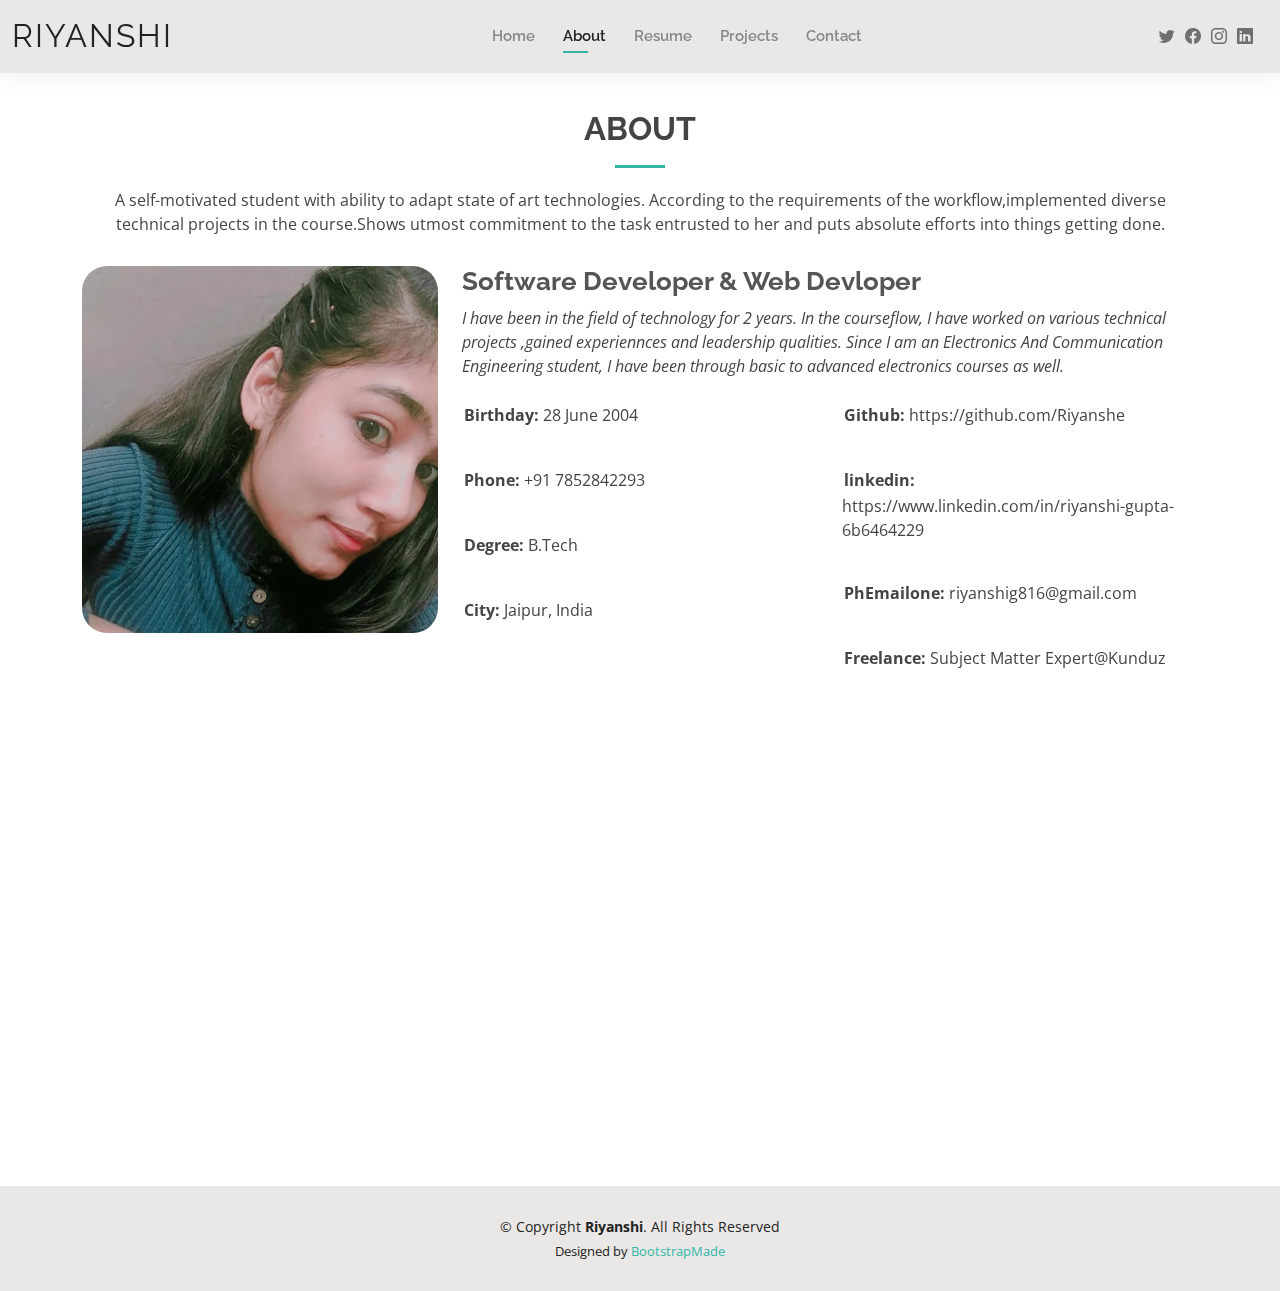
==== about.html @ 714c1dda "Intial Commit" ====
<!DOCTYPE html>
<html lang="en">

<head>
  <meta charset="utf-8">
  <meta content="width=device-width, initial-scale=1.0" name="viewport">

  <title>About - Kelly Bootstrap Template</title>
  <meta content="" name="description">
  <meta content="" name="keywords">

  <!-- Favicons -->
  <link href="assets/img/favicon.png" rel="icon">
  <link href="assets/img/apple-touch-icon.png" rel="apple-touch-icon">

  <!-- Google Fonts -->
  <link href="https://fonts.googleapis.com/css?family=Open+Sans:300,300i,400,400i,600,600i,700,700i|Raleway:300,300i,400,400i,500,500i,600,600i,700,700i|Poppins:300,300i,400,400i,500,500i,600,600i,700,700i" rel="stylesheet">

  <!-- Vendor CSS Files -->
  <link href="assets/vendor/aos/aos.css" rel="stylesheet">
  <link href="assets/vendor/bootstrap/css/bootstrap.min.css" rel="stylesheet">
  <link href="assets/vendor/bootstrap-icons/bootstrap-icons.css" rel="stylesheet">
  <link href="assets/vendor/boxicons/css/boxicons.min.css" rel="stylesheet">
  <link href="assets/vendor/glightbox/css/glightbox.min.css" rel="stylesheet">
  <link href="assets/vendor/swiper/swiper-bundle.min.css" rel="stylesheet">

  <!-- Template Main CSS File -->
  <link href="assets/css/style.css" rel="stylesheet">

  <!-- =======================================================
  * Template Name: Kelly - v4.9.1
  * Template URL: https://bootstrapmade.com/kelly-free-bootstrap-cv-resume-html-template/
  * Author: BootstrapMade.com
  * License: https://bootstrapmade.com/license/
  ======================================================== -->
</head>

<body>

  <!-- ======= Header ======= -->
  <header id="header" class="fixed-top">
    <div class="container-fluid d-flex justify-content-between align-items-center">

      <h1 class="logo me-auto me-lg-0"><a href="index.html">Riyanshi</a></h1>
      <!-- Uncomment below if you prefer to use an image logo -->
      <!-- <a href="index.html" class="logo"><img src="assets/img/logo.png" alt="" class="img-fluid"></a>-->

      <nav id="navbar" class="navbar order-last order-lg-0">
        <ul>
          <li><a href="index.html">Home</a></li>
          <li><a class="active" href="about.html">About</a></li>
          <li><a href="resume.html">Resume</a></li>
          <li><a href="services.html">Projects</a></li>
          <li><a href="contact.html">Contact</a></li>
        </ul>
        <i class="bi bi-list mobile-nav-toggle"></i>
      </nav><!-- .navbar -->

      <div class="header-social-links">
        <a href="#" class="twitter"><i class="bi bi-twitter"></i></a>
        <a href="#" class="facebook"><i class="bi bi-facebook"></i></a>
        <a href="#" class="instagram"><i class="bi bi-instagram"></i></a>
        <a href="#" class="linkedin"><i class="bi bi-linkedin"></i></i></a>
      </div>

    </div>

  </header><!-- End Header -->

  <main id="main">

    <!-- ======= About Section ======= -->
    <section id="about" class="about">
      <div class="container" data-aos="fade-up">

        <div class="section-title">
          <h2>About</h2>
          <p>A self-motivated student with ability to adapt state of art technologies. According to the requirements of the workflow,implemented diverse technical projects in the course.Shows utmost commitment to the task entrusted to her and puts absolute efforts into things getting done.</p>
        </div>

        <div class="row">
          <div class="col-lg-4">
            <img src="assets/img/image2.jpeg" style="border-radius: 25px;"  class="img-fluid" alt="">
          </div>
          <div class="col-lg-8 pt-4 pt-lg-0 content">
            <h3>Software Developer &amp; Web Devloper</h3>
            <p class="fst-italic">
              I have been in the field of technology for 2 years. In the courseflow, I have worked on various technical projects ,gained experiennces and leadership qualities. Since I am an Electronics And Communication Engineering student, I have been through basic to advanced electronics courses as well.
            </p>
            <div class="row">
              <div class="col-lg-6">
                <ul>
                  <li><i class="bi bi-rounded-right"></i> <strong>Birthday:</strong> 28 June 2004</li>
                  <li><i class="bi bi-rounded-right"></i> <strong>Phone:</strong> +91 7852842293</li>
                  <li><i class="bi bi-rounded-right"></i> <strong>Degree:</strong> B.Tech</li>
                  <li><i class="bi bi-rounded-right"></i> <strong>City:</strong> Jaipur, India</li>
                </ul>
              </div>
              <div class="col-lg-6">
                <ul>
                  <li><i class="bi bi-rounded-right"></i> <strong>Github:</strong> https://github.com/Riyanshe</li>
                  <li><i class="bi bi-rounded-right"></i> <strong>linkedin:</strong> https://www.linkedin.com/in/riyanshi-gupta-6b6464229</li>
                  <li><i class="bi bi-rounded-right"></i> <strong>PhEmailone:</strong> riyanshig816@gmail.com</li>
                  <li><i class="bi bi-rounded-right"></i> <strong>Freelance:</strong> Subject Matter Expert@Kunduz</li>
                </ul>
              </div>
            </div>
            <p>
              
            </p>
          </div>
        </div>

      </div>
    </section><!-- End About Section -->

    <!-- ======= Skills Section ======= -->
    <section id="skills" class="skills">
      <div class="container" data-aos="fade-up">

        <div class="section-title">
          <h2>Skills</h2>
          <p></p>
        </div>

        <div class="row skills-content">

          <div class="col-lg-6">

            <div class="progress">
              <span class="skill">HTML <i class="val">100%</i></span>
              <div class="progress-bar-wrap">
                <div class="progress-bar" role="progressbar" aria-valuenow="100" aria-valuemin="0" aria-valuemax="100"></div>
              </div>
            </div>

            <div class="progress">
              <span class="skill">CSS <i class="val">90%</i></span>
              <div class="progress-bar-wrap">
                <div class="progress-bar" role="progressbar" aria-valuenow="90" aria-valuemin="0" aria-valuemax="100"></div>
              </div>
            </div>

            <div class="progress">
              <span class="skill">JavaScript <i class="val">75%</i></span>
              <div class="progress-bar-wrap">
                <div class="progress-bar" role="progressbar" aria-valuenow="75" aria-valuemin="0" aria-valuemax="100"></div>
              </div>
            </div>

          </div>

          <div class="col-lg-6">

            <div class="progress">
              <span class="skill">Competitive Coding(C++) <i class="val">80%</i></span>
              <div class="progress-bar-wrap">
                <div class="progress-bar" role="progressbar" aria-valuenow="80" aria-valuemin="0" aria-valuemax="100"></div>
              </div>
            </div>

            <div class="progress">
              <span class="skill">FrontEnd Development <i class="val">90%</i></span>
              <div class="progress-bar-wrap">
                <div class="progress-bar" role="progressbar" aria-valuenow="90" aria-valuemin="0" aria-valuemax="100"></div>
              </div>
            </div>

            <div class="progress">
              <span class="skill">Python <i class="val">55%</i></span>
              <div class="progress-bar-wrap">
                <div class="progress-bar" role="progressbar" aria-valuenow="55" aria-valuemin="0" aria-valuemax="100"></div>
              </div>
            </div>

          </div>

        </div>

      </div>
    </section><!-- End Skills Section -->

    <!-- ======= Facts Section ======= -->
    <!-- End Facts Section -->

    <!-- ======= Testimonials Section ======= -->
    <!-- End Testimonials Section -->

  </main><!-- End #main -->

  <!-- ======= Footer ======= -->
  <footer id="footer">
    <div class="container">
      <div class="copyright">
        &copy; Copyright <strong><span>Riyanshi</span></strong>. All Rights Reserved
      </div>
      <div class="credits">
        <!-- All the links in the footer should remain intact. -->
        <!-- You can delete the links only if you purchased the pro version. -->
        <!-- Licensing information: https://bootstrapmade.com/license/ -->
        <!-- Purchase the pro version with working PHP/AJAX contact form: https://bootstrapmade.com/kelly-free-bootstrap-cv-resume-html-template/ -->
        Designed by <a href="https://bootstrapmade.com/">BootstrapMade</a>
      </div>
    </div>
  </footer><!-- End  Footer -->

  <div id="preloader"></div>
  <a href="#" class="back-to-top d-flex align-items-center justify-content-center"><i class="bi bi-arrow-up-short"></i></a>

  <!-- Vendor JS Files -->
  <script src="assets/vendor/purecounter/purecounter_vanilla.js"></script>
  <script src="assets/vendor/aos/aos.js"></script>
  <script src="assets/vendor/bootstrap/js/bootstrap.bundle.min.js"></script>
  <script src="assets/vendor/glightbox/js/glightbox.min.js"></script>
  <script src="assets/vendor/isotope-layout/isotope.pkgd.min.js"></script>
  <script src="assets/vendor/swiper/swiper-bundle.min.js"></script>
  <script src="assets/vendor/waypoints/noframework.waypoints.js"></script>
  <script src="assets/vendor/php-email-form/validate.js"></script>

  <!-- Template Main JS File -->
  <script src="assets/js/main.js"></script>

</body>

</html>
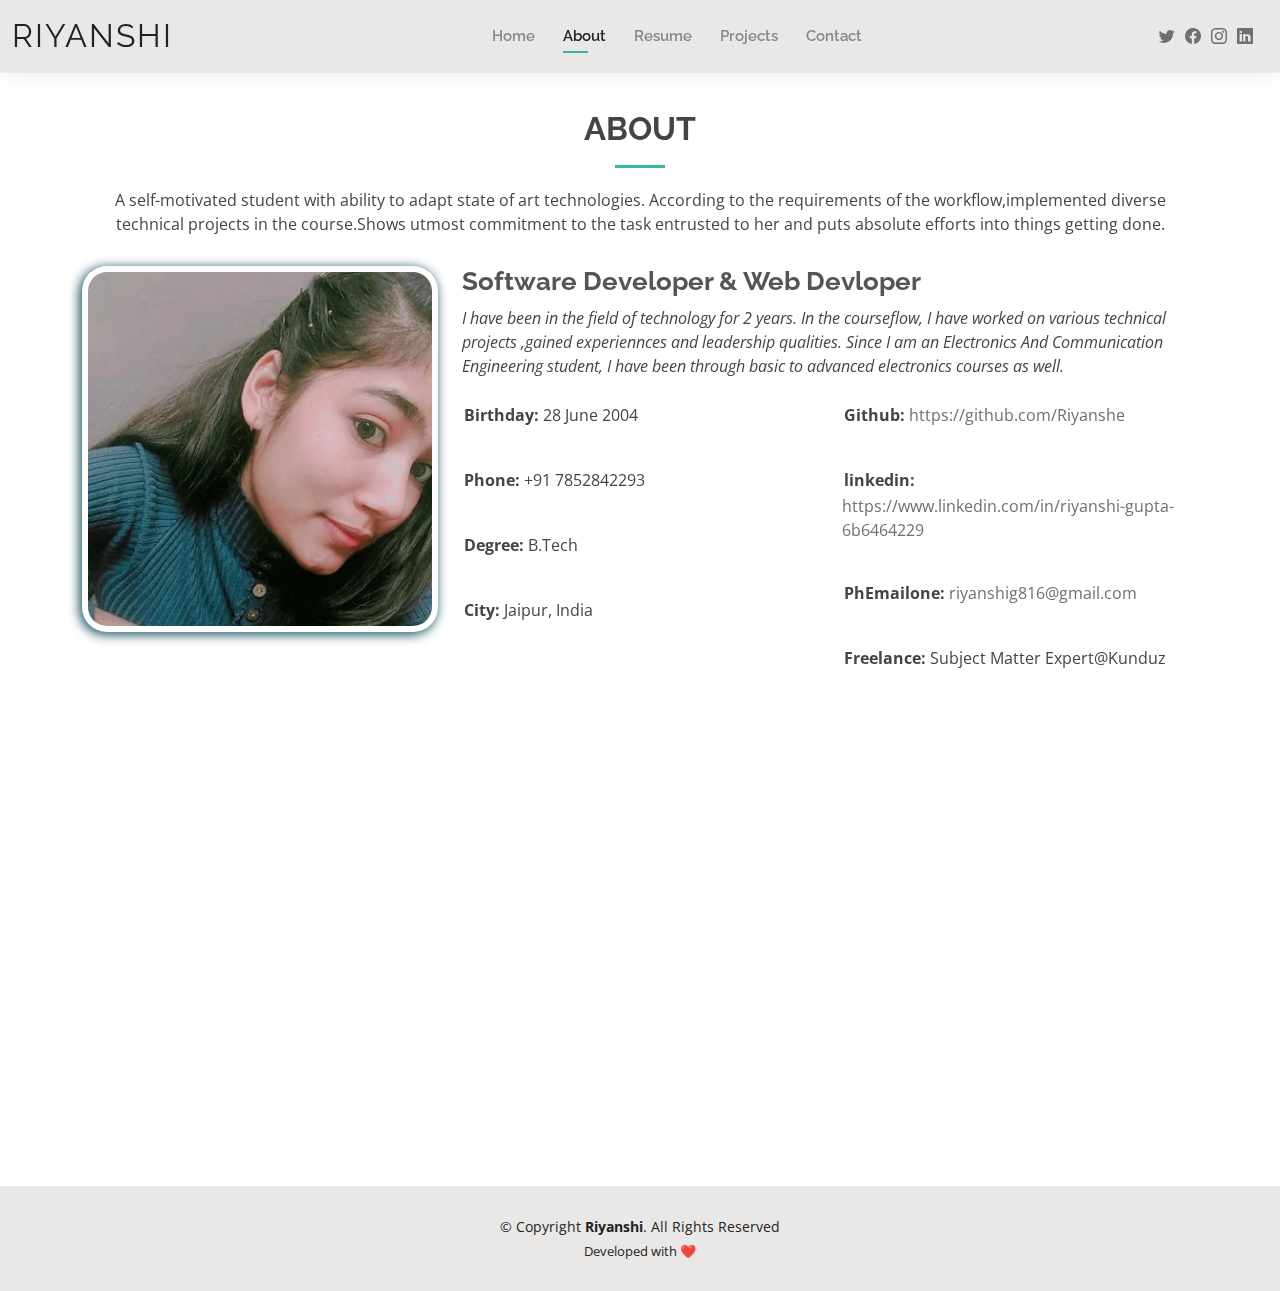
==== commit e025b1e7: "Major commit" ====
--- a/about.html
+++ b/about.html
@@ -5,13 +5,13 @@
   <meta charset="utf-8">
   <meta content="width=device-width, initial-scale=1.0" name="viewport">
 
-  <title>About - Kelly Bootstrap Template</title>
+  <title>About - Riyanshi</title>
   <meta content="" name="description">
   <meta content="" name="keywords">
 
   <!-- Favicons -->
-  <link href="assets/img/favicon.png" rel="icon">
-  <link href="assets/img/apple-touch-icon.png" rel="apple-touch-icon">
+  <link href="assets/img/Screenshot_2022-11-25_225923-removebg-preview.png" rel="icon">
+  <link href="assets/img/Screenshot_2022-11-25_225923-removebg-preview.png" rel="apple-touch-icon">
 
   <!-- Google Fonts -->
   <link href="https://fonts.googleapis.com/css?family=Open+Sans:300,300i,400,400i,600,600i,700,700i|Raleway:300,300i,400,400i,500,500i,600,600i,700,700i|Poppins:300,300i,400,400i,500,500i,600,600i,700,700i" rel="stylesheet">
@@ -26,13 +26,6 @@
 
   <!-- Template Main CSS File -->
   <link href="assets/css/style.css" rel="stylesheet">
-
-  <!-- =======================================================
-  * Template Name: Kelly - v4.9.1
-  * Template URL: https://bootstrapmade.com/kelly-free-bootstrap-cv-resume-html-template/
-  * Author: BootstrapMade.com
-  * License: https://bootstrapmade.com/license/
-  ======================================================== -->
 </head>
 
 <body>
@@ -82,7 +75,7 @@
           <div class="col-lg-4">
             <img src="assets/img/image2.jpeg" style="border-radius: 25px;"  class="img-fluid" alt="">
           </div>
-          <div class="col-lg-8 pt-4 pt-lg-0 content">
+          <div class="col-lg-8 pt-4 pt-lg-0 content ">
             <h3>Software Developer &amp; Web Devloper</h3>
             <p class="fst-italic">
               I have been in the field of technology for 2 years. In the courseflow, I have worked on various technical projects ,gained experiennces and leadership qualities. Since I am an Electronics And Communication Engineering student, I have been through basic to advanced electronics courses as well.
@@ -98,9 +91,9 @@
               </div>
               <div class="col-lg-6">
                 <ul>
-                  <li><i class="bi bi-rounded-right"></i> <strong>Github:</strong> https://github.com/Riyanshe</li>
-                  <li><i class="bi bi-rounded-right"></i> <strong>linkedin:</strong> https://www.linkedin.com/in/riyanshi-gupta-6b6464229</li>
-                  <li><i class="bi bi-rounded-right"></i> <strong>PhEmailone:</strong> riyanshig816@gmail.com</li>
+                  <li><i class="bi bi-rounded-right"></i> <strong>Github:</strong> <a href="https://github.com/Riyanshe" target="_blank">https://github.com/Riyanshe</a></li>
+                  <li><i class="bi bi-rounded-right"></i> <strong>linkedin:</strong> <a href="https://www.linkedin.com/in/riyanshi-gupta-6b6464229" target="_blank">https://www.linkedin.com/in/riyanshi-gupta-6b6464229</a></li>
+                  <li><i class="bi bi-rounded-right"></i> <strong>PhEmailone:</strong> <a href="mailto:riyanshig816@gmail.com">riyanshig816@gmail.com</a></li>
                   <li><i class="bi bi-rounded-right"></i> <strong>Freelance:</strong> Subject Matter Expert@Kunduz</li>
                 </ul>
               </div>
@@ -195,11 +188,7 @@
         &copy; Copyright <strong><span>Riyanshi</span></strong>. All Rights Reserved
       </div>
       <div class="credits">
-        <!-- All the links in the footer should remain intact. -->
-        <!-- You can delete the links only if you purchased the pro version. -->
-        <!-- Licensing information: https://bootstrapmade.com/license/ -->
-        <!-- Purchase the pro version with working PHP/AJAX contact form: https://bootstrapmade.com/kelly-free-bootstrap-cv-resume-html-template/ -->
-        Designed by <a href="https://bootstrapmade.com/">BootstrapMade</a>
+        Developed with ❤️
       </div>
     </div>
   </footer><!-- End  Footer -->
--- a/assets/css/style.css
+++ b/assets/css/style.css
@@ -429,6 +429,8 @@
 # Hero Section
 --------------------------------------------------------------*/
 #hero {
+  /* background: url('img/image2.jpeg') no-repeat center; */
+  background: url(lg\ \(1\).jpg) no-repeat center;
   width: 100%;
   height: 100vh;
   background-color: rgb(209, 199, 199);
@@ -436,7 +438,7 @@
 }
 
 #hero .container {
-  padding-top: 70px;
+  padding-top: 40px;
   position: relative;
 }
 
@@ -1310,4 +1312,91 @@
 
 #footer .credits a {
   color: #34b7a7;
+}
+
+
+
+
+
+/* Yash Mangal Changes this css */
+
+
+
+.owner-pic{
+  margin: auto;
+  margin-top: 105px;
+  width: 129px;
+  height: 129px;
+  border-radius: 200px;
+  border-top: 4px solid transparent;
+  border-left: 4px solid rgb(52,183,167);
+  border-right: 4px solid rgb(239, 243, 243);
+  border-bottom: 4px solid transparent;
+  padding: 2px;
+  transition: 1s;
+  animation: pic-rotate infinite 3.5s;
+  /* transform: rotate(90deg); */
+  /* border-radius: 100%; */
+  /* border: 34px red solid; */
+}
+@keyframes pic-rotate {
+  0%{
+      transform: rotate(0deg);
+  }
+  100%{
+      transform: rotate(360deg);
+  }
+}
+.owner-pic img{
+  transition: 1s;
+  width: 100%;
+  height: 100%;
+  /* clip-path: circle(); */
+  border-radius: 100%;
+  animation: pic-rotate-anti infinite 3.5s;
+  /* transform: rotate(-90deg); */
+  /* border: 4px #ed143db3 solid; */
+  box-shadow: 0px 0px 6px 1px white;
+  /* box-sizing: 8px; */
+}
+
+@keyframes pic-rotate-anti {
+  0%{
+      transform: rotate(360deg);
+  }
+  100%{
+      transform: rotate(0deg);
+  }
+}
+.owner-pic:hover{
+  transition: 1s;
+  border-top: 5px solid rgb(49, 184, 166);
+  border-bottom: 5px solid rgb(0 129 115);
+  border-left: 5px solid rgb(34, 183, 165);
+  border-right: 5px solid rgb(0, 156, 141);
+  /* transform: rotate(90deg); */
+}
+
+.about .row .col-lg-4:hover{
+
+  transform: scale(1.02);
+  transition-duration: 1s;
+
+}
+
+.about .row .col-lg-4 img{
+  box-shadow: -2px 2px 11px 1px #245c6a;
+  padding: 6px;
+  /* box-shadow: inset black; */
+}
+.about .row .col-lg-4{
+}
+.about .row .col-lg-4 .me{
+
+}
+.about .col-lg-6 a{
+  color: rgb(111,111,111);
+}
+.about .col-lg-6 a:hover{
+  color: RGB(52, 183, 167);
 }